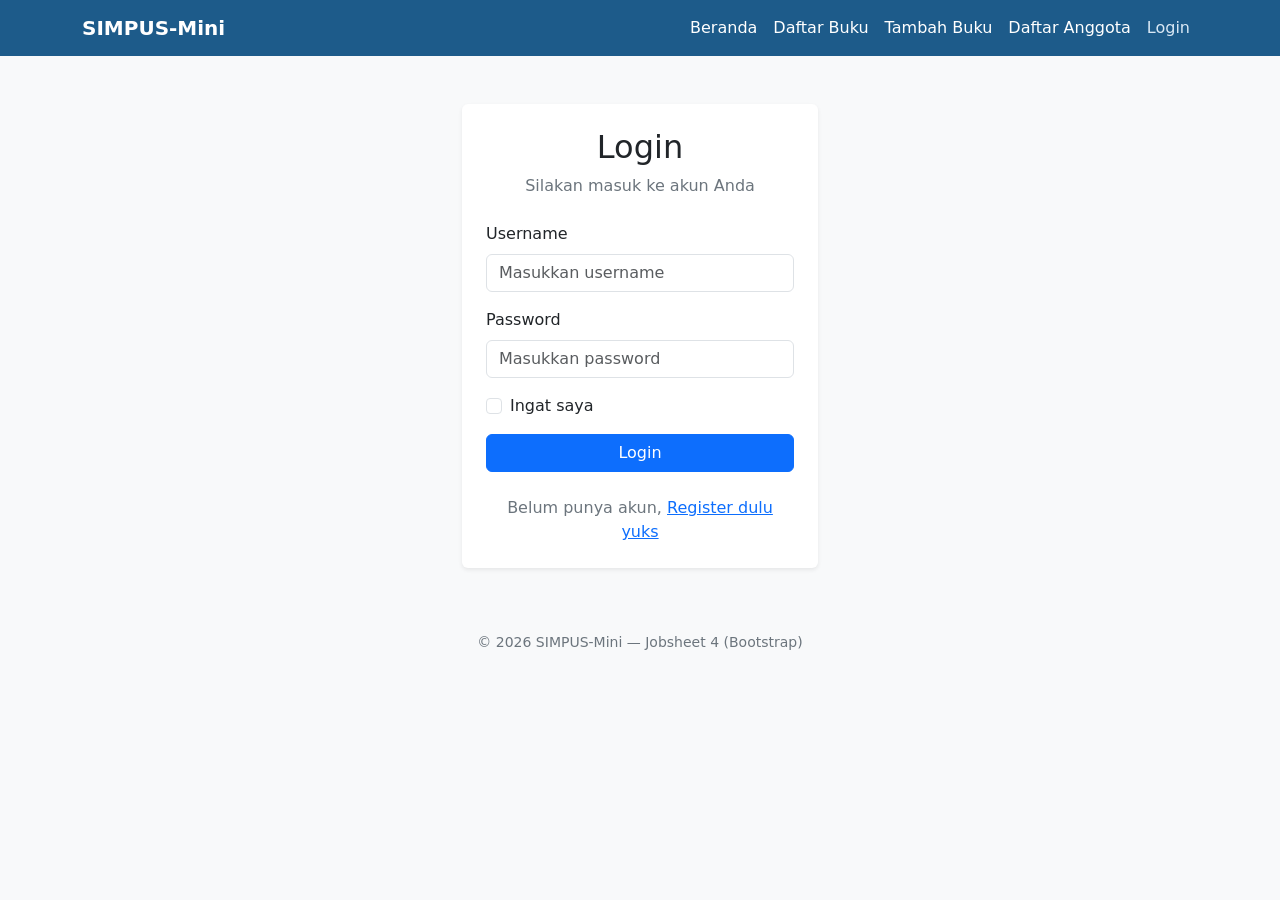
==== Login.html @ dea214d1 "feat Login page" ====
<!doctype html>
<html lang="id">
  <head>
    <meta charset="UTF-8" />
    <meta name="viewport" content="width=device-width, initial-scale=1" />

    <title>SIMPUS-Mini | Login</title>

    <!-- Bootstrap CSS -->
    <link
      href="https://cdn.jsdelivr.net/npm/bootstrap@5.3.3/dist/css/bootstrap.min.css"
      rel="stylesheet"
    />

    <!-- CSS milik kita sendiri -->
    <link rel="stylesheet" href="assets/css/style.css" />
  </head>

  <body class="bg-light">
    <!-- ===== Navbar ===== -->
    <header
      class="navbar navbar-expand-lg navbar-dark"
      style="background-color: #1d5b8a"
    >
      <div class="container">
        <!-- Logo / Nama website -->
        <a class="navbar-brand fw-semibold" href="index.html"> SIMPUS-Mini </a>

        <!-- Tombol hamburger -->
        <button
          class="navbar-toggler"
          type="button"
          data-bs-toggle="collapse"
          data-bs-target="#navMenu"
          aria-controls="navMenu"
          aria-expanded="false"
          aria-label="Toggle navigation"
        >
          <span class="navbar-toggler-icon"></span>
        </button>

        <!-- Menu -->
        <nav class="collapse navbar-collapse" id="navMenu">
          <ul class="navbar-nav ms-auto">
            <li class="nav-item">
              <a class="nav-link" href="index.html"> Beranda </a>
            </li>

            <li class="nav-item">
              <a class="nav-link" href="buku/list.html"> Daftar Buku </a>
            </li>

            <li class="nav-item">
              <a class="nav-link" href="buku/tambah.html"> Tambah Buku </a>
            </li>

            <li class="nav-item">
              <a class="nav-link" href="anggota/list.html"> Daftar Anggota </a>
            </li>

            <li class="nav-item">
              <a class="nav-link active" href="Login.html"> Login </a>
            </li>
          </ul>
        </nav>
      </div>
    </header>

    <!-- ===== Halaman Login ===== -->
    <main class="container my-5">
      <div class="row justify-content-center">
        <!-- Lebar form -->
        <div class="col-12 col-sm-10 col-md-6 col-lg-4">
          <!-- Card Login -->
          <div class="card shadow-sm border-0">
            <div class="card-body p-4">
              <!-- Judul -->
              <h2 class="text-center mb-2">Login</h2>

              <p class="text-center text-secondary mb-4">
                Silakan masuk ke akun Anda
              </p>

              <!-- Form -->
              <form>
                <!-- Username -->
                <div class="mb-3">
                  <label for="username" class="form-label"> Username </label>

                  <input
                    type="text"
                    class="form-control"
                    id="username"
                    name="username"
                    placeholder="Masukkan username"
                    required
                  />
                </div>

                <!-- Password -->
                <div class="mb-3">
                  <label for="password" class="form-label"> Password </label>

                  <input
                    type="password"
                    class="form-control"
                    id="password"
                    name="password"
                    placeholder="Masukkan password"
                    required
                  />
                </div>

                <!-- Ingat saya -->
                <div class="form-check mb-3">
                  <input
                    class="form-check-input"
                    type="checkbox"
                    id="remember"
                  />

                  <label class="form-check-label" for="remember">
                    Ingat saya
                  </label>
                </div>

                <!-- Tombol Login -->
                <div class="d-grid">
                  <button type="submit" class="btn btn-primary">Login</button>
                </div>

                <p class="text-center text-secondary mt-4 mb-0">
                  Belum punya akun, <a href="Register.html">Register dulu yuks</a>
                </p>
              </form>
            </div>
          </div>
        </div>
      </div>
    </main>

    <!-- ===== Footer ===== -->
    <footer class="text-center text-secondary py-3 small">
      <p class="mb-0">&copy; 2026 SIMPUS-Mini &mdash; Jobsheet 4 (Bootstrap)</p>
    </footer>

    <!-- Bootstrap JavaScript -->
    <script src="https://cdn.jsdelivr.net/npm/bootstrap@5.3.3/dist/js/bootstrap.bundle.min.js"></script>
  </body>
</html>
---- assets/css/style.css ----
/* ===== Reset & Base ===== */
/* * {
  box-sizing: border-box; 
  margin: 0; 
  padding: 0; 
}

body {
  font-family: "Segoe UI", Arial, sans-serif; 
  color: #2b2b2b;
  background-color: #f5f6f8; 
  line-height: 1.5;
}

a {
  color: #1d5b8a; 
  text-decoration: none;
}

a:hover {
  text-decoration: underline;
} */

/* ===== Header & Navbar (Flexbox) ===== */

/* header {
  background-color: #1d5b8a; 
  color: #fff; 
  padding: 1rem 1.5rem; 

  display: flex; 
  align-items: center; 
  justify-content: space-between; 
  flex-wrap: wrap; 
}

header h1 {
  font-size: 1.4rem; 
}

header nav ul {
  list-style: none;
  display: flex; 
  gap: 1.25rem; 
}

header nav a {
  color: #fff; 
  font-weight: 500; 
} */

/* ===== Main Layout ===== */
/* main {
  max-width: 1000px; 
  margin: 2rem auto; 
  padding: 0 1.5rem; 
}

section {
  background-color: #fff; 
  border-radius: 8px;
  padding: 1.5rem;
  margin-bottom: 1.5rem; 
  box-shadow: 0 1px 3px rgba(0, 0, 0, 0.08); 
}

section h2 {
  margin-bottom: 1rem; 
  color: #1d5b8a; 
} */

/* ===== Kartu Statistik (CSS Grid) ===== */
/* main section:nth-of-type(2) {
  display: grid; 
  grid-template-columns: repeat(
    
    1fr
  ); 
  gap: 1rem; 
}

main section:nth-of-type(2) h2 {
  grid-column: 1 / -1; 
  text-align: center; 
}

main section:nth-of-type(2) article {
  background-color: #eef4fa;
  border-radius: 8px;
  padding: 1.25rem; 
  text-align: center; 
}

main section:nth-of-type(2) article h3 {
  font-size: 0.95rem; 
  color: #55677a; 
  margin-bottom: 0.5rem;
}

main section:nth-of-type(2) article p {
  font-size: 1.8rem; 
  font-weight: 700; 
  color: #1d5b8a; 
} */

/* ===== Tabel ===== */

/* table {
  width: 100%; 
  border-collapse: collapse; 
}

th,
td {
  text-align: left; 
  padding: 0.65rem 0.75rem; 
  border-bottom: 1px solid #e2e6ea; 
}

thead {
  background-color: #1d5b8a; 
  color: #fff; 
}

tbody tr:nth-child(even) {
  background-color: #f7f9fb; 
}

tbody tr:hover {
  background-color: #eef4fa; 
}

td button {
  padding: 0.35rem 0.7rem; 
  margin-right: 0.35rem; 
  border: none; 
  border-radius: 4px; 
  cursor: pointer; 
  font-size: 0.85rem; 
}

td button:first-of-type {
  background-color: #f0ad4e; 
  color: #fff;
}

td button:last-of-type {
  background-color: #3c3ce7;
  color: #fff; 
}

button:not(:first-of-type):not(:last-of-type) {
  background-color: #d9534f; 
} */

/* ===== Form ===== */

/* form p {
  margin-bottom: 1rem; 
}

form label {
  display: block;
  margin-bottom: 0.35rem; 
  font-weight: 600; 
  color: #444; 
}

form input,
form select {
  width: 100%;
  max-width: 400px; 
  padding: 0.55rem 0.7rem; 
  border: 1px solid #cdd4da; 
  border-radius: 4px; 
  font-size: 1rem; 
}

form button[type="submit"] {
  background-color: #1d5b8a; 
  color: #fff; 
  border: none; 
  padding: 0.6rem 1.5rem; 
  border-radius: 4px; 
  font-size: 1rem;
  cursor: pointer; 
}

form button[type="submit"]:hover {
  background-color: #164869; 
} */

/* ===== Footer ===== */

/* footer {
  text-align: center;
  padding: 1.25rem; 
  color: #7a8794;
  font-size: 0.9rem; 
} */


/* ===== Tabel Responsif ===== */
/* .table-responsive {
    overflow-x: auto;
} */

/* ===== Hamburger Menu (checkbox hack) ===== */
/* .nav-toggle {
    display: none;
}

.nav-toggle-label {
    display: none;
    font-size: 1.6rem;
    color: #fff;
    cursor: pointer;
} */

/* ===== Responsive Breakpoints ===== */

/* Tablet ke bawah */
/* @media (max-width: 768px) {
    main section:nth-of-type(2) {
        grid-template-columns: repeat(2, 1fr);
    }
} */

/* Mobile */
/* @media (max-width: 480px) {
    header {
        position: relative;
    }

    .nav-toggle-label {
        display: block;
    }

    header nav {
        display: none;
        width: 100%;
        order: 3;
        margin-top: 1rem;
    }

    .nav-toggle:checked ~ nav {
        display: block;
    }

    header nav ul {
        flex-direction: column;
        gap: 0.75rem;
    }

    main section:nth-of-type(2) {
        grid-template-columns: 1fr;
    }

    form input,
    form select {
        max-width: 100%;
    }
} */
 

.navbar-brand,
.nav-link {
    color: #fff !important;
}

.nav-link:hover,
.nav-link.active {
    color: #d9e8f5 !important;
}

form button[type="submit"]:hover,
button[type="submit"]:hover {
    background-color: #164869 !important;
}
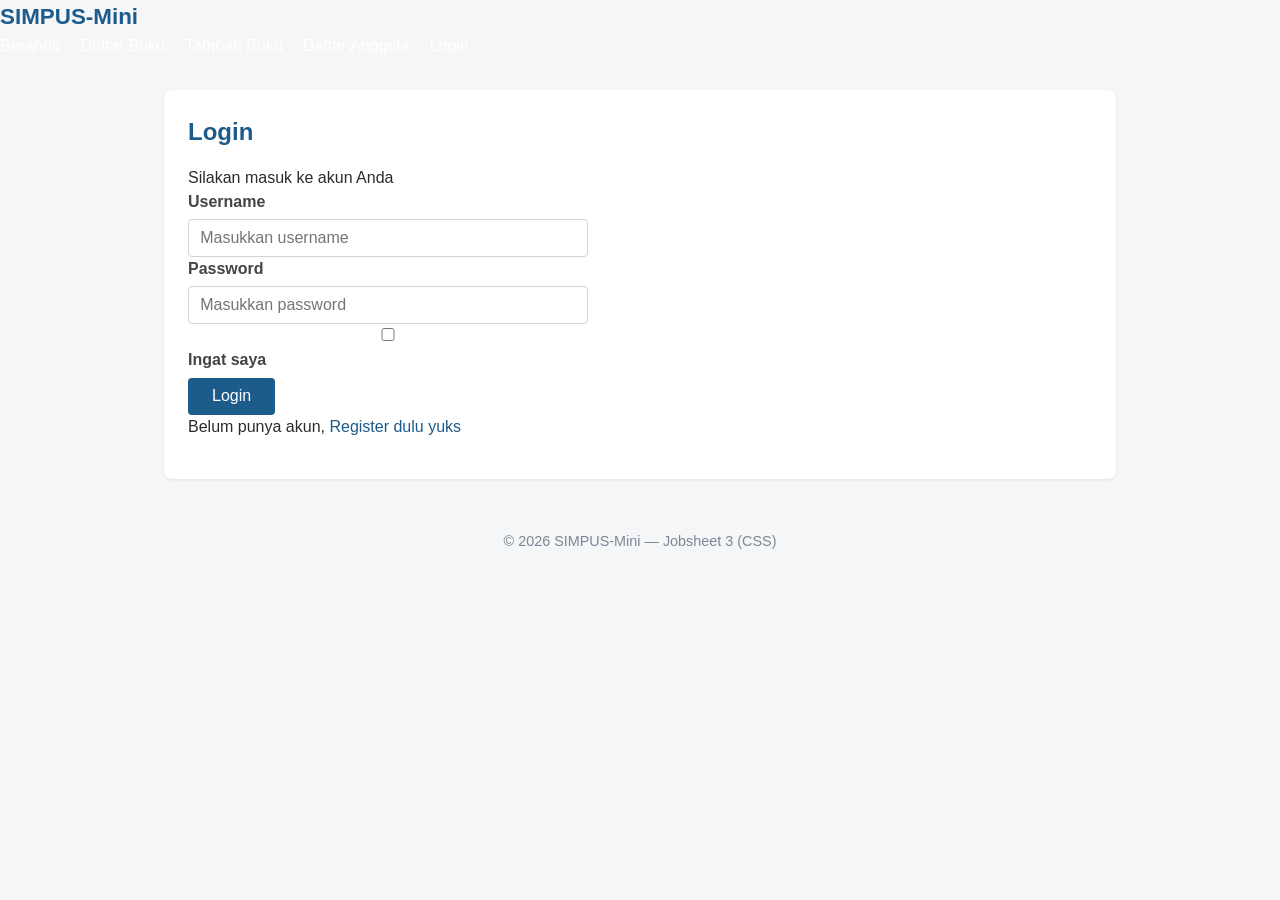
==== commit bb79088a: "update kondisi index, login, register jobshet 5" ====
--- a/Login.html
+++ b/Login.html
@@ -6,145 +6,143 @@
 
     <title>SIMPUS-Mini | Login</title>
 
-    <!-- Bootstrap CSS -->
-    <link
-      href="https://cdn.jsdelivr.net/npm/bootstrap@5.3.3/dist/css/bootstrap.min.css"
-      rel="stylesheet"
-    />
-
     <!-- CSS milik kita sendiri -->
     <link rel="stylesheet" href="assets/css/style.css" />
   </head>
 
-  <body class="bg-light">
+  <body>
+
     <!-- ===== Navbar ===== -->
-    <header
-      class="navbar navbar-expand-lg navbar-dark"
-      style="background-color: #1d5b8a"
-    >
-      <div class="container">
-        <!-- Logo / Nama website -->
-        <a class="navbar-brand fw-semibold" href="index.html"> SIMPUS-Mini </a>
+    <header>
+      <h1>
+        <a href="index.html">SIMPUS-Mini</a>
+      </h1>
 
-        <!-- Tombol hamburger -->
-        <button
-          class="navbar-toggler"
-          type="button"
-          data-bs-toggle="collapse"
-          data-bs-target="#navMenu"
-          aria-controls="navMenu"
-          aria-expanded="false"
-          aria-label="Toggle navigation"
-        >
-          <span class="navbar-toggler-icon"></span>
-        </button>
+      <!-- Tombol hamburger -->
+      <input type="checkbox" id="nav-toggle" class="nav-toggle" />
+      <label for="nav-toggle" class="nav-toggle-label">&#9776;</label>
 
-        <!-- Menu -->
-        <nav class="collapse navbar-collapse" id="navMenu">
-          <ul class="navbar-nav ms-auto">
-            <li class="nav-item">
-              <a class="nav-link" href="index.html"> Beranda </a>
-            </li>
+      <!-- Menu -->
+      <nav>
+        <ul>
+          <li>
+            <a href="index.html">Beranda</a>
+          </li>
 
-            <li class="nav-item">
-              <a class="nav-link" href="buku/list.html"> Daftar Buku </a>
-            </li>
+          <li>
+            <a href="buku/list.html">Daftar Buku</a>
+          </li>
 
-            <li class="nav-item">
-              <a class="nav-link" href="buku/tambah.html"> Tambah Buku </a>
-            </li>
+          <li>
+            <a href="buku/tambah.html">Tambah Buku</a>
+          </li>
 
-            <li class="nav-item">
-              <a class="nav-link" href="anggota/list.html"> Daftar Anggota </a>
-            </li>
+          <li>
+            <a href="anggota/list.html">Daftar Anggota</a>
+          </li>
 
-            <li class="nav-item">
-              <a class="nav-link active" href="Login.html"> Login </a>
-            </li>
-          </ul>
-        </nav>
-      </div>
+          <li>
+            <a href="Login.html">Login</a>
+          </li>
+        </ul>
+      </nav>
     </header>
 
+
     <!-- ===== Halaman Login ===== -->
-    <main class="container my-5">
-      <div class="row justify-content-center">
-        <!-- Lebar form -->
-        <div class="col-12 col-sm-10 col-md-6 col-lg-4">
-          <!-- Card Login -->
-          <div class="card shadow-sm border-0">
-            <div class="card-body p-4">
-              <!-- Judul -->
-              <h2 class="text-center mb-2">Login</h2>
+    <main>
 
-              <p class="text-center text-secondary mb-4">
-                Silakan masuk ke akun Anda
-              </p>
+      <section class="login-section">
 
-              <!-- Form -->
-              <form>
-                <!-- Username -->
-                <div class="mb-3">
-                  <label for="username" class="form-label"> Username </label>
+        <!-- Card Login -->
+        <div class="login-card">
 
-                  <input
-                    type="text"
-                    class="form-control"
-                    id="username"
-                    name="username"
-                    placeholder="Masukkan username"
-                    required
-                  />
-                </div>
+          <!-- Judul -->
+          <h2>Login</h2>
 
-                <!-- Password -->
-                <div class="mb-3">
-                  <label for="password" class="form-label"> Password </label>
+          <p class="login-description">
+            Silakan masuk ke akun Anda
+          </p>
 
-                  <input
-                    type="password"
-                    class="form-control"
-                    id="password"
-                    name="password"
-                    placeholder="Masukkan password"
-                    required
-                  />
-                </div>
 
-                <!-- Ingat saya -->
-                <div class="form-check mb-3">
-                  <input
-                    class="form-check-input"
-                    type="checkbox"
-                    id="remember"
-                  />
+          <!-- Form -->
+          <form>
 
-                  <label class="form-check-label" for="remember">
-                    Ingat saya
-                  </label>
-                </div>
+            <!-- Username -->
+            <div class="form-group">
+              <label for="username">
+                Username
+              </label>
 
-                <!-- Tombol Login -->
-                <div class="d-grid">
-                  <button type="submit" class="btn btn-primary">Login</button>
-                </div>
+              <input
+                type="text"
+                id="username"
+                name="username"
+                placeholder="Masukkan username"
+                required
+              />
+            </div>
 
-                <p class="text-center text-secondary mt-4 mb-0">
-                  Belum punya akun, <a href="Register.html">Register dulu yuks</a>
-                </p>
-              </form>
+
+            <!-- Password -->
+            <div class="form-group">
+              <label for="password">
+                Password
+              </label>
+
+              <input
+                type="password"
+                id="password"
+                name="password"
+                placeholder="Masukkan password"
+                required
+              />
             </div>
-          </div>
+
+
+            <!-- Ingat saya -->
+            <div class="remember">
+              <input
+                type="checkbox"
+                id="remember"
+                name="remember"
+              />
+
+              <label for="remember">
+                Ingat saya
+              </label>
+            </div>
+
+
+            <!-- Tombol Login -->
+            <button type="submit" class="login-button">
+              Login
+            </button>
+
+
+            <!-- Register -->
+            <p class="register-link">
+              Belum punya akun,
+              <a href="Register.html">
+                Register dulu yuks
+              </a>
+            </p>
+
+          </form>
+
         </div>
-      </div>
+
+      </section>
+
     </main>
 
+
     <!-- ===== Footer ===== -->
-    <footer class="text-center text-secondary py-3 small">
-      <p class="mb-0">&copy; 2026 SIMPUS-Mini &mdash; Jobsheet 4 (Bootstrap)</p>
+    <footer>
+      <p>
+        &copy; 2026 SIMPUS-Mini &mdash; Jobsheet 3 (CSS)
+      </p>
     </footer>
 
-    <!-- Bootstrap JavaScript -->
-    <script src="https://cdn.jsdelivr.net/npm/bootstrap@5.3.3/dist/js/bootstrap.bundle.min.js"></script>
   </body>
-</html>
+</html>
--- a/assets/css/style.css
+++ b/assets/css/style.css
@@ -1,5 +1,5 @@
 /* ===== Reset & Base ===== */
-/* * {
+* {
   box-sizing: border-box; 
   margin: 0; 
   padding: 0; 
@@ -23,7 +23,7 @@
 
 /* ===== Header & Navbar (Flexbox) ===== */
 
-/* header {
+header {
   background-color: #1d5b8a; 
   color: #fff; 
   padding: 1rem 1.5rem; 
@@ -47,10 +47,10 @@
 header nav a {
   color: #fff; 
   font-weight: 500; 
-} */
+}
 
 /* ===== Main Layout ===== */
-/* main {
+main {
   max-width: 1000px; 
   margin: 2rem auto; 
   padding: 0 1.5rem; 
@@ -67,10 +67,10 @@
 section h2 {
   margin-bottom: 1rem; 
   color: #1d5b8a; 
-} */
+}
 
 /* ===== Kartu Statistik (CSS Grid) ===== */
-/* main section:nth-of-type(2) {
+main section:nth-of-type(2) {
   display: grid; 
   grid-template-columns: repeat(
     
@@ -101,11 +101,11 @@
   font-size: 1.8rem; 
   font-weight: 700; 
   color: #1d5b8a; 
-} */
+}
 
 /* ===== Tabel ===== */
 
-/* table {
+table {
   width: 100%; 
   border-collapse: collapse; 
 }
@@ -151,11 +151,11 @@
 
 button:not(:first-of-type):not(:last-of-type) {
   background-color: #d9534f; 
-} */
+}
 
 /* ===== Form ===== */
 
-/* form p {
+form p {
   margin-bottom: 1rem; 
 }
 
@@ -188,25 +188,25 @@
 
 form button[type="submit"]:hover {
   background-color: #164869; 
-} */
+}
 
 /* ===== Footer ===== */
 
-/* footer {
+footer {
   text-align: center;
   padding: 1.25rem; 
   color: #7a8794;
   font-size: 0.9rem; 
-} */
+}
 
 
 /* ===== Tabel Responsif ===== */
-/* .table-responsive {
+.table-responsive {
     overflow-x: auto;
-} */
+}
 
 /* ===== Hamburger Menu (checkbox hack) ===== */
-/* .nav-toggle {
+.nav-toggle {
     display: none;
 }
 
@@ -215,19 +215,19 @@
     font-size: 1.6rem;
     color: #fff;
     cursor: pointer;
-} */
+}
 
 /* ===== Responsive Breakpoints ===== */
 
 /* Tablet ke bawah */
-/* @media (max-width: 768px) {
+@media (max-width: 768px) {
     main section:nth-of-type(2) {
         grid-template-columns: repeat(2, 1fr);
     }
-} */
+}
 
 /* Mobile */
-/* @media (max-width: 480px) {
+@media (max-width: 480px) {
     header {
         position: relative;
     }
@@ -260,7 +260,7 @@
     form select {
         max-width: 100%;
     }
-} */
+}
  
 
 .navbar-brand,
